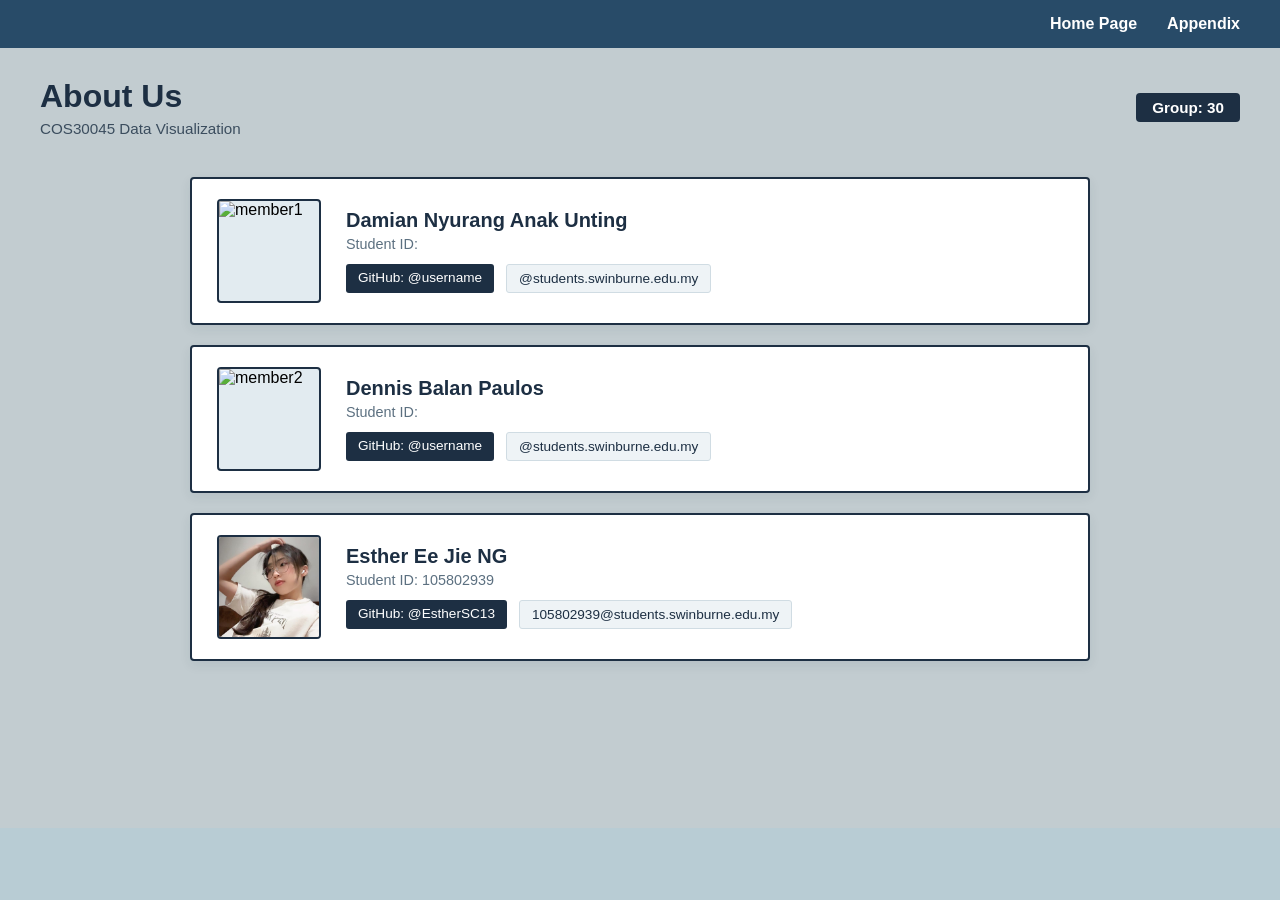
==== about.html @ c3a3574b "profile pic added" ====
<!DOCTYPE html>
<html lang="en">

<head>
    <meta charset="UTF-8">
    <meta name="viewport" content="width=device-width, initial-scale=1.0">
    <title>About</title>
    <link rel="stylesheet" href="css/styles.css">
</head>

<body>
    <div class="presentation-container">

        <div class="slide active" id="slide-chart">
            <div class="navbar">
                <a href="index.html">Home Page</a>
                <a href="appendix.html">Appendix</a>
            </div>

            <section class="about-section">
                <div class="about-header">
                    <div>
                        <h1>About Us</h1>
                        <p class="subtitle">COS30045 Data Visualization</p>
                    </div>
                    <span class="group-badge">Group: 30</span>
                </div>

                <div class="team-grid">
                    
                    <div class="member-card">
                        <img src="assets/member1.jpg" alt="member1" class="member-avatar">
                        <div class="member-info">
                            <h2 class="member-name">Damian Nyurang Anak Unting</h2>
                            <p class="member-id">Student ID:  </p>
                            <div class="member-links">
                                <a href="https://github.com/username" target="_blank" class="contact-pill github">
                                    GitHub: @username
                                </a>
                                <a href="mailto:@students.swinburne.edu.my" class="contact-pill email">
                                    @students.swinburne.edu.my
                                </a>
                            </div>
                        </div>
                    </div>

                    <div class="member-card">
                        <img src="assets/member2.jpg" alt="member2" class="member-avatar">
                        <div class="member-info">
                            <h2 class="member-name">Dennis Balan Paulos</h2>
                            <p class="member-id">Student ID:   </p>
                            <div class="member-links">
                                <a href="https://github.com/username" target="_blank" class="contact-pill github">
                                    GitHub: @username
                                </a>
                                <a href="mailto:@students.swinburne.edu.my" class="contact-pill email">
                                    @students.swinburne.edu.my
                                </a>
                            </div>
                        </div>
                    </div>

                    <div class="member-card">
                        <img src="assets/member3.jpeg" alt="member3" class="member-avatar">
                        <div class="member-info">
                            <h2 class="member-name">Esther Ee Jie NG</h2>
                            <p class="member-id">Student ID: 105802939</p>
                            <div class="member-links">
                                <a href="https://github.com/EstherSC13" target="_blank" class="contact-pill github">
                                    GitHub: @EstherSC13
                                </a>
                                <a href="mailto:105802939@students.swinburne.edu.my" class="contact-pill email">
                                    105802939@students.swinburne.edu.my
                                </a>
                            </div>
                        </div>
                    </div>

                </div>
            </section>
        </div>
    </div>
</body>
</html>
---- css/styles.css ----
/* --- GLOBAL STYLES & FULL SCREEN --- */
body {
    margin: 0;
    padding: 0;
    font-family: 'Segoe UI', Tahoma, Geneva, Verdana, sans-serif;
    background-color: #e2ebf0;
    /* This pattern is now the background for the whole screen */
    background-image: radial-gradient(#b0c4cd 1.5px, transparent 1.5px);
    background-size: 20px 20px;
    height: 100vh;
    width: 100vw;
    overflow: hidden;
    /* Prevents scrollbars */
}

/* Container takes up the whole screen */
.presentation-container {
    width: 100%;
    height: 100%;
    position: relative;
}

/* --- SLIDE LOGIC (Hiding/Showing) --- */
.slide {
    display: none;
    /* Hides all slides */
    width: 100%;
    height: 100%;
    box-sizing: border-box;
}

.slide.active {
    display: flex;
    /* Shows the active slide */
    flex-direction: column;
}

/* --- NAVIGATION BAR --- */
.navbar {
    background-color: #284b68;
    color: white;
    padding: 15px 40px;
    display: flex;
    justify-content: flex-end;
    gap: 30px;
    font-size: 16px;
    font-weight: 600;
}

.navbar a {
    color: white;
    text-decoration: none;
}

.navbar a:hover {
    text-decoration: underline;
}

/* --- SLIDE 1: TITLE PAGE --- */
#slide-1,
.slide:nth-child(1) {
    background-color: #b8ccd4;
}

.title-content {
    padding: 0 10vw;
    /* Uses viewport width so it scales on big screens */
    flex-grow: 1;
    display: flex;
    flex-direction: column;
    justify-content: center;
    position: relative;
    z-index: 2;
}

.title-content h1 {
    font-family: Georgia, 'Times New Roman', Times, serif;
    color: #3b5668;
    /* Font size scales with screen size */
    font-size: clamp(3rem, 6vw, 7rem);
    line-height: 1.1;
    margin: 0 0 40px 0;
    max-width: 70%;
}

/* The beige blob (Placeholder for map) */
.map-shape {
    position: absolute;
    right: 5vw;
    top: 50%;
    transform: translateY(-50%);
    /* Scales with screen */
    width: 45vw;
    height: 45vw;
    background-color: #eaddcc;
    border-radius: 40% 60% 70% 30% / 40% 50% 60% 50%;
    z-index: -1;
    opacity: 0.8;
}

/* --- SLIDE 2: BACKGROUND PAGE --- */
.slide:nth-child(2) {
    background-color: #a4b8c0;
}

.split-content {
    display: flex;
    padding: 5vw;
    gap: 5vw;
    flex-grow: 1;
    align-items: center;
    justify-content: center;
}

.image-side {
    flex: 1;
    max-width: 50%;
}

.image-side img {
    width: 100%;
    height: 60vh;
    object-fit: cover;
    /* Ensures image doesn't stretch weirdly on big screens */
    border-radius: 8px;
    box-shadow: 0 10px 20px rgba(0, 0, 0, 0.3);
    filter: grayscale(100%);
}

.text-side {
    flex: 1;
    display: flex;
    flex-direction: column;
    justify-content: center;
}

.text-side h2 {
    font-family: Georgia, 'Times New Roman', Times, serif;
    color: #3b5668;
    font-size: clamp(2rem, 4vw, 4rem);
    margin-top: 0;
    margin-bottom: 20px;
}

.text-side p {
    color: #3b5668;
    line-height: 1.6;
    font-size: clamp(1rem, 1.5vw, 1.5rem);
    margin-bottom: 40px;
}

/* --- BUTTONS --- */
.btn {
    background-color: #cfc1b1;
    color: white;
    border: none;
    padding: 15px 40px;
    font-size: 1.2rem;
    font-weight: bold;
    border-radius: 30px;
    cursor: pointer;
    width: fit-content;
    transition: background-color 0.2s, transform 0.1s;
    box-shadow: 0 4px 10px rgba(0, 0, 0, 0.1);
}

.btn:hover {
    background-color: #b5a796;
}

.btn:active {
    transform: scale(0.95);
}
#slide-chart {
    background-color: #b8ccd4;
}

.chart-page-content {
    flex-grow: 1;
    display: flex;
    flex-direction: column;
    padding: 2.5vh 6vw 4vh 6vw;
    box-sizing: border-box;
    overflow: hidden;
}

.chart-header {
    display: flex;
    justify-content: space-between;
    align-items: flex-end;
    margin-bottom: 20px;
    flex-wrap: wrap;
    gap: 15px;
}

.chart-header h2 {
    color: #3b5668;
    font-size: clamp(1.8rem, 3vw, 2.8rem);
    margin: 0 0 6px 0;
}

.chart-header .subtitle {
    color: #3b5668;
    margin: 0;
    font-size: clamp(0.95rem, 1.2vw, 1.15rem);
    opacity: 0.9;
}

.metric-controls {
    display: flex;
    gap: 10px;
}

.metric-btn {
    padding: 10px 20px;
    font-size: 0.95rem;
    background-color: #cfc1b1;
    color: #3b5668;
    border: none;
    border-radius: 30px;
    cursor: pointer;
    font-weight: bold;
    transition: background-color 0.2s;
}

.metric-btn:hover {
    background-color: #b5a796;
}

.metric-btn.active {
    background-color: #284b68;
    color: #ffffff;
}

.chart-card {
    flex-grow: 1;
    width: 100%;
    background-color: rgba(255, 255, 255, 0.88);
    border-radius: 12px;
    box-shadow: 0 10px 25px rgba(40, 75, 104, 0.15);
    padding: 20px;
    box-sizing: border-box;
    position: relative;
}

.axis text {
    fill: #3b5668;
    font-size: 13px;
}

.axis path,
.axis line {
    stroke: #8fa6b3;
}

.grid line {
    stroke: #dce5ea;
    stroke-dasharray: 3, 3;
}

.grid path {
    stroke-width: 0;
}

.tooltip {
    position: absolute;
    pointer-events: none;
    background-color: #284b68;
    color: #ffffff;
    padding: 10px 14px;
    border-radius: 8px;
    font-size: 13px;
    line-height: 1.5;
    box-shadow: 0 6px 15px #00000000;
    opacity: 0;
    transition: opacity 0.15s ease;
    z-index: 100;
}
body:has(#slide-chart) {
    height: auto;
    min-height: 100vh;
    overflow-y: auto;
    overflow-x: hidden;
}

body:has(#slide-chart) .presentation-container,
body:has(#slide-chart) .slide {
    height: auto;
    min-height: 100vh;
}

#bar-chart-container {
    height: 460px;
    flex-grow: 0;
}

.table-card {
    margin-top: 24px;
    overflow-x: auto;
    flex-grow: 0;
}

.table-title {
    color: #3b5668;
    font-size: 1.3rem;
    margin: 0 0 15px 0;
}

.data-table {
    width: 100%;
    border-collapse: collapse;
    font-size: 14px;
    color: #3b5668;
    text-align: left;
}

.data-table th {
    background-color: #284b68;
    color: #ffffff;
    padding: 12px 16px;
    font-weight: 600;
}

.data-table th:first-child {
    border-top-left-radius: 6px;
}

.data-table th:last-child {
    border-top-right-radius: 6px;
}

.data-table td {
    padding: 11px 16px;
    border-bottom: 1px solid #dce5ea;
}

.data-table tbody tr:nth-child(even) {
    background-color: rgba(184, 204, 212, 0.25);
}

.data-table tbody tr:hover {
    background-color: #C0CBCD;
}

.data-table th.num,
.data-table td.num {
    text-align: right;
    font-variant-numeric: tabular-nums;
}

.data-table td.active-col {
    font-weight: bold;
    color: #284b68;
}
.floating-next-btn {
    position: fixed;
    right: 35px;
    bottom: 30px;
    z-index: 999;
    text-decoration: none;
    display: inline-flex;
    align-items: center;
    gap: 8px;
    background-color: #b5a796; 
    color: #ffffff;
    box-shadow: 0 6px 18px #00000000;
    transition: transform 0.2s ease, background-color 0.2s ease;
}

.floating-next-btn:hover {
    background-color: #a99580;
    transform: translateY(-2px);
}

.about-section {
    padding: 30px 40px;
    background-color: #c2ccd0;
    min-height: 80vh;
}

.about-header {
    display: flex;
    justify-content: space-between;
    align-items: center;
    margin-bottom: 25px;
    padding-bottom: 15px;
}

.about-header h1 {
    margin: 0;
    font-size: 2rem;
    color: #1d2f43;
}

.about-header .subtitle {
    margin: 5px 0 0;
    color: #3b4d5e;
    font-size: 0.95rem;
}

.group-badge {
    background-color: #1d2f43;
    color: #ffffff;
    padding: 6px 16px;
    border-radius: 4px;
    font-weight: 600;
    font-size: 0.95rem;
}

.team-grid {
    display: flex;
    flex-direction: column;
    gap: 20px;
    max-width: 900px;
    margin: 0 auto;
}

.member-card {
    background-color: #ffffff;
    border-radius: 4px; 
    border: 2px solid #1d2f43; 
    padding: 20px 25px;
    box-shadow: 0 4px 12px rgba(29, 47, 67, 0.08);
    display: flex;
    align-items: center;
    gap: 25px;
    transition: transform 0.2s ease;
}

.member-card:hover {
    transform: translateY(-2px);
}

.member-avatar {
    width: 100px;
    height: 100px;
    border-radius: 4px;
    object-fit: cover;
    border: 2px solid #1d2f43;
    flex-shrink: 0;
    background-color: #e2ebf0;
}

.member-info {
    flex-grow: 1;
}

.member-name {
    margin: 0 0 4px;
    font-size: 1.25rem;
    color: #1d2f43;
}

.member-id {
    margin: 0 0 12px;
    font-size: 0.9rem;
    color: #5c7080;
    font-weight: 500;
}

.member-links {
    display: flex;
    gap: 12px;
    flex-wrap: wrap;
}

.contact-pill {
    padding: 6px 12px;
    border-radius: 3px;
    text-decoration: none;
    font-size: 0.85rem;
    font-weight: 500;
    transition: background-color 0.2s ease;
}

.contact-pill.github {
    background-color: #1d2f43;
    color: #ffffff;
}

.contact-pill.github:hover {
    background-color: #2f4b6a;
}

.contact-pill.email {
    background-color: #eef3f6;
    color: #1d2f43;
    border: 1px solid #d0dce3;
}

.contact-pill.email:hover {
    background-color: #dce6ec;
}
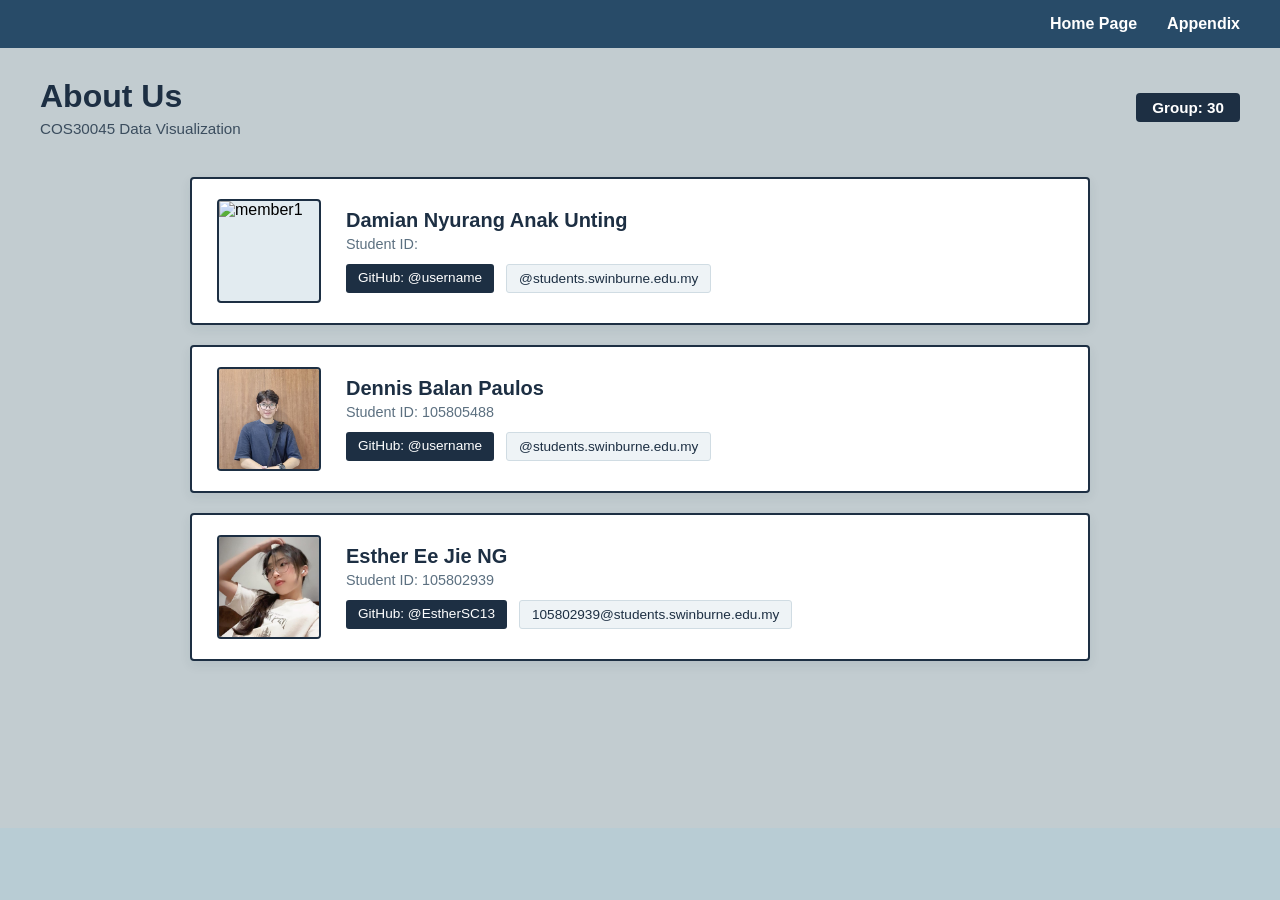
==== commit ff0531f2: "rename files and change about.html" ====
--- a/about.html
+++ b/about.html
@@ -27,12 +27,12 @@
                 </div>
 
                 <div class="team-grid">
-                    
+
                     <div class="member-card">
                         <img src="assets/member1.jpg" alt="member1" class="member-avatar">
                         <div class="member-info">
                             <h2 class="member-name">Damian Nyurang Anak Unting</h2>
-                            <p class="member-id">Student ID:  </p>
+                            <p class="member-id">Student ID: </p>
                             <div class="member-links">
                                 <a href="https://github.com/username" target="_blank" class="contact-pill github">
                                     GitHub: @username
@@ -45,10 +45,10 @@
                     </div>
 
                     <div class="member-card">
-                        <img src="assets/member2.jpg" alt="member2" class="member-avatar">
+                        <img src="assets/member2.jpeg" alt="member2" class="member-avatar">
                         <div class="member-info">
                             <h2 class="member-name">Dennis Balan Paulos</h2>
-                            <p class="member-id">Student ID:   </p>
+                            <p class="member-id">Student ID: 105805488</p>
                             <div class="member-links">
                                 <a href="https://github.com/username" target="_blank" class="contact-pill github">
                                     GitHub: @username
@@ -81,4 +81,5 @@
         </div>
     </div>
 </body>
+
 </html>
--- a/css/styles.css
+++ b/css/styles.css
@@ -276,6 +276,156 @@
     transition: opacity 0.15s ease;
     z-index: 100;
 }
+
+.q5-chart-page {
+    overflow: visible;
+}
+
+.q5-chart-page .chart-header {
+    align-items: center;
+}
+
+.q5-chart-page .chart-controls {
+    display: flex;
+    align-items: flex-end;
+    justify-content: flex-end;
+    flex-wrap: wrap;
+    gap: 18px;
+}
+
+.q5-chart-page .year-control {
+    display: flex;
+    flex-direction: column;
+    gap: 6px;
+    color: #3b5668;
+    font-size: 0.9rem;
+    font-weight: 600;
+}
+
+.q5-chart-page .year-control select {
+    min-width: 130px;
+    padding: 10px 14px;
+    border: 1px solid #8fa6b3;
+    border-radius: 8px;
+    background: #fff;
+    color: #284b68;
+    font: inherit;
+}
+
+.q5-chart-page .metric-controls {
+    flex-wrap: wrap;
+}
+
+.q5-chart-page .metric-btn[aria-pressed="true"] {
+    background-color: #284b68;
+    color: #ffffff;
+    box-shadow: inset 0 0 0 2px rgba(255, 255, 255, 0.45);
+}
+
+.q5-chart-page .metric-btn:focus-visible {
+    outline: 3px solid #284b68;
+    outline-offset: 3px;
+}
+
+#butterfly-chart-container {
+    height: min(590px, 68vh);
+    min-height: 390px;
+    padding: 16px;
+    display: flex;
+    align-items: center;
+    justify-content: center;
+}
+
+#butterfly-chart-container svg {
+    width: 100%;
+    height: 100%;
+    overflow: visible;
+}
+
+.butterfly-axis text {
+    fill: #3b5668;
+    font-size: 12px;
+}
+
+.butterfly-axis path {
+    stroke: #8fa6b3;
+}
+
+.butterfly-axis .tick line {
+    stroke: #dce5ea;
+    stroke-dasharray: 3, 3;
+}
+
+.butterfly-y-axis .tick line {
+    display: none;
+}
+
+.butterfly-zero-line {
+    stroke: #284b68;
+    stroke-width: 2;
+}
+
+.butterfly-axis-label {
+    fill: #3b5668;
+    font-size: 13px;
+    font-weight: 600;
+}
+
+.butterfly-legend {
+    display: flex;
+    justify-content: center;
+    gap: 28px;
+    margin: 0 auto 12px;
+    color: #3b5668;
+    font-size: 0.95rem;
+    font-weight: 600;
+}
+
+.legend-item {
+    display: inline-flex;
+    align-items: center;
+    gap: 8px;
+}
+
+.legend-swatch {
+    width: 14px;
+    height: 14px;
+    border-radius: 3px;
+}
+
+.legend-male {
+    background: #3977a8;
+}
+
+.legend-female {
+    background: #d65b78;
+}
+
+.chart-error {
+    color: #9b263c;
+    font-weight: 600;
+}
+
+@media (max-width: 700px) {
+    .q5-chart-page .chart-header {
+        align-items: flex-start;
+    }
+
+    .q5-chart-page .chart-controls {
+        justify-content: flex-start;
+    }
+
+    #butterfly-chart-container {
+        height: 470px;
+        min-height: 360px;
+        padding: 8px;
+    }
+
+    .butterfly-axis text {
+        font-size: 10px;
+    }
+}
+
 body:has(#slide-chart) {
     height: auto;
     min-height: 100vh;
@@ -351,6 +501,35 @@
 .data-table td.active-col {
     font-weight: bold;
     color: #284b68;
+}
+
+#heatmap-container {
+    height: 540px;
+    flex-grow: 0;
+    display: flex;
+    align-items: center;
+    justify-content: center;
+}
+
+#heatmap-container svg {
+    width: 100%;
+    height: 100%;
+}
+
+#heatmap-container rect {
+    stroke: #ffffff;
+    stroke-width: 1;
+    transition: opacity 0.15s ease;
+}
+
+#heatmap-container rect:hover {
+    opacity: 0.75;
+}
+
+.axis-label {
+    fill: #3b5668;
+    font-size: 13px;
+    font-weight: 600;
 }
 .floating-next-btn {
     position: fixed;
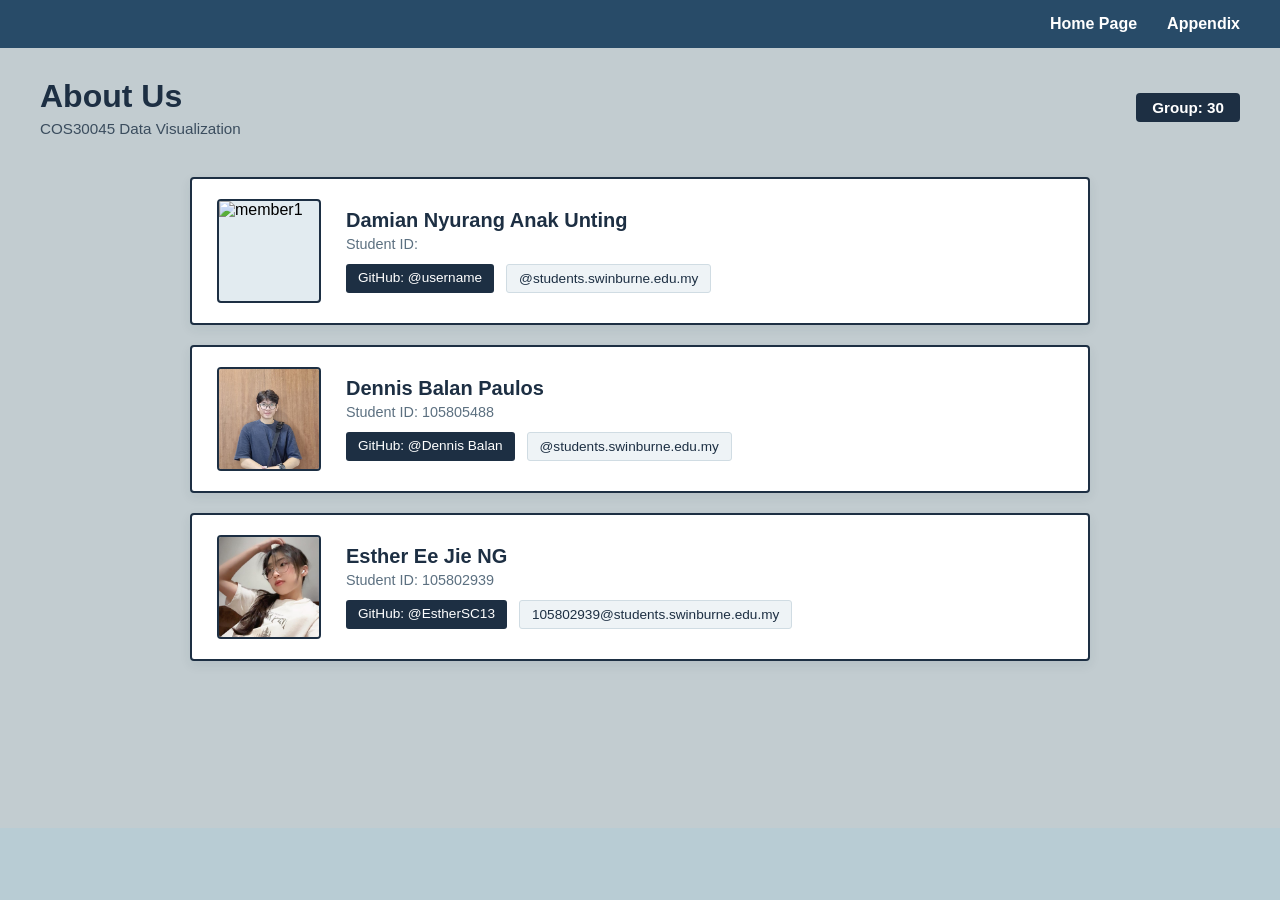
==== commit d168198c: "update Q5" ====
--- a/about.html
+++ b/about.html
@@ -50,10 +50,10 @@
                             <h2 class="member-name">Dennis Balan Paulos</h2>
                             <p class="member-id">Student ID: 105805488</p>
                             <div class="member-links">
-                                <a href="https://github.com/username" target="_blank" class="contact-pill github">
-                                    GitHub: @username
+                                <a href="https://github.com/Dennis Balan" target="_blank" class="contact-pill github">
+                                    GitHub: @Dennis Balan
                                 </a>
-                                <a href="mailto:@students.swinburne.edu.my" class="contact-pill email">
+                                <a href="mailto:105805488@students.swinburne.edu.my" class="contact-pill email">
                                     @students.swinburne.edu.my
                                 </a>
                             </div>
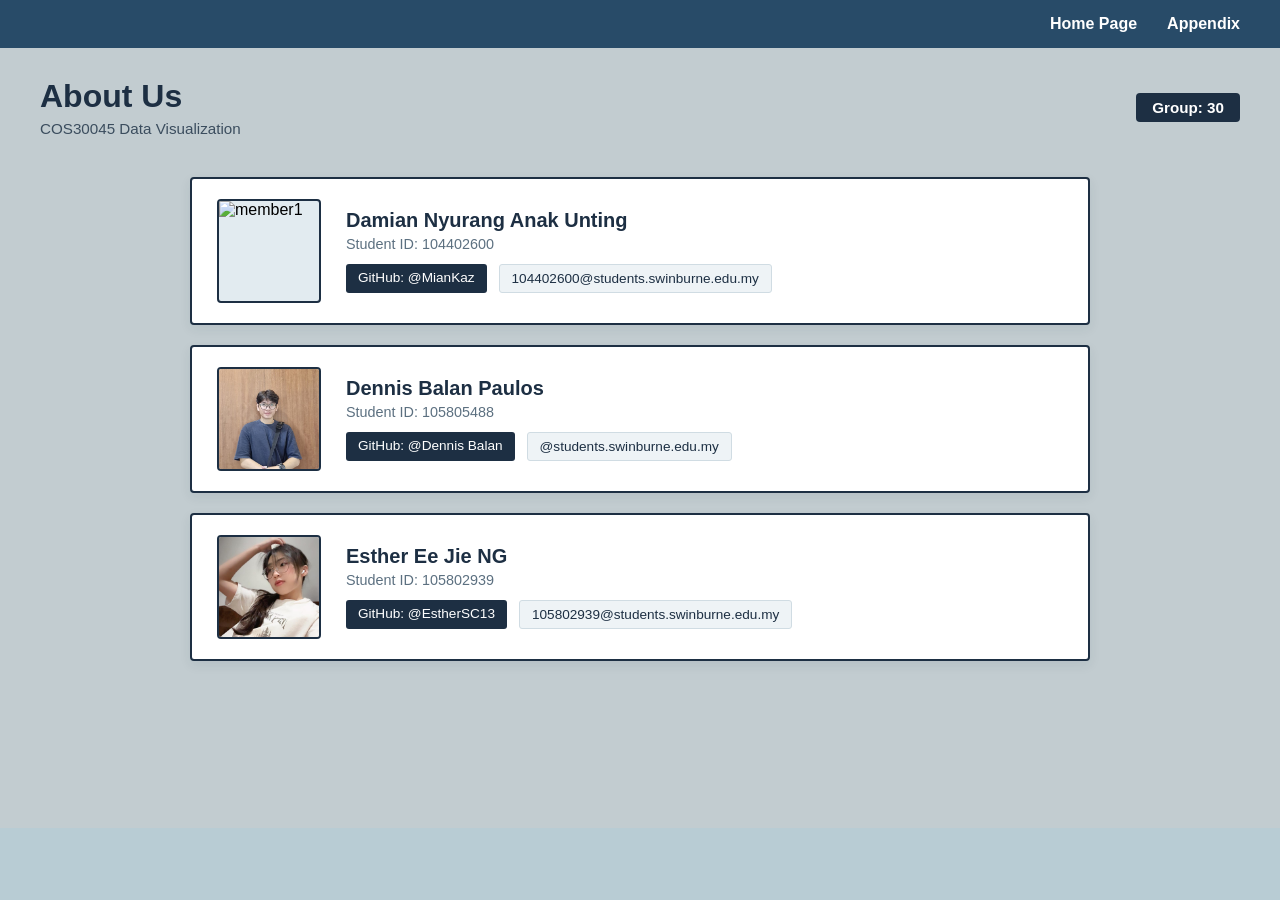
==== commit 901e2951: "Added jpeg profile and edited about page" ====
--- a/about.html
+++ b/about.html
@@ -32,13 +32,13 @@
                         <img src="assets/member1.jpg" alt="member1" class="member-avatar">
                         <div class="member-info">
                             <h2 class="member-name">Damian Nyurang Anak Unting</h2>
-                            <p class="member-id">Student ID: </p>
+                            <p class="member-id">Student ID: 104402600 </p>
                             <div class="member-links">
-                                <a href="https://github.com/username" target="_blank" class="contact-pill github">
-                                    GitHub: @username
+                                <a href="https://github.com/MianKaz" target="_blank" class="contact-pill github">
+                                    GitHub: @MianKaz
                                 </a>
-                                <a href="mailto:@students.swinburne.edu.my" class="contact-pill email">
-                                    @students.swinburne.edu.my
+                                <a href="mailto:104402600@students.swinburne.edu.my" class="contact-pill email">
+                                    104402600@students.swinburne.edu.my
                                 </a>
                             </div>
                         </div>
--- a/css/styles.css
+++ b/css/styles.css
@@ -531,6 +531,7 @@
     font-size: 13px;
     font-weight: 600;
 }
+
 .floating-next-btn {
     position: fixed;
     right: 35px;
@@ -549,6 +550,7 @@
 .floating-next-btn:hover {
     background-color: #a99580;
     transform: translateY(-2px);
+
 }
 
 .about-section {
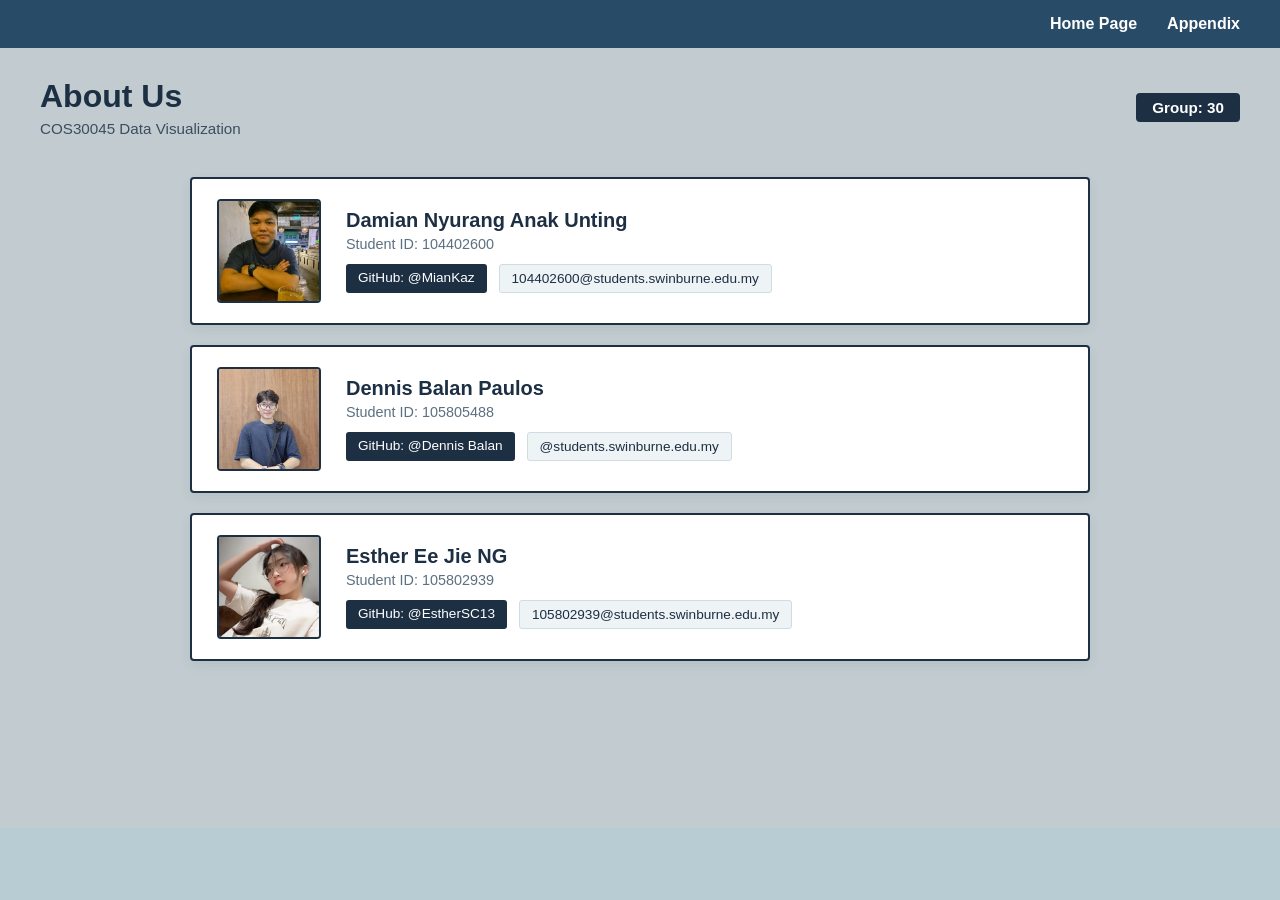
==== commit 405bfe07: "-" ====
--- a/about.html
+++ b/about.html
@@ -29,7 +29,7 @@
                 <div class="team-grid">
 
                     <div class="member-card">
-                        <img src="assets/member1.jpg" alt="member1" class="member-avatar">
+                        <img src="assets/member1.jpeg" alt="member1" class="member-avatar">
                         <div class="member-info">
                             <h2 class="member-name">Damian Nyurang Anak Unting</h2>
                             <p class="member-id">Student ID: 104402600 </p>
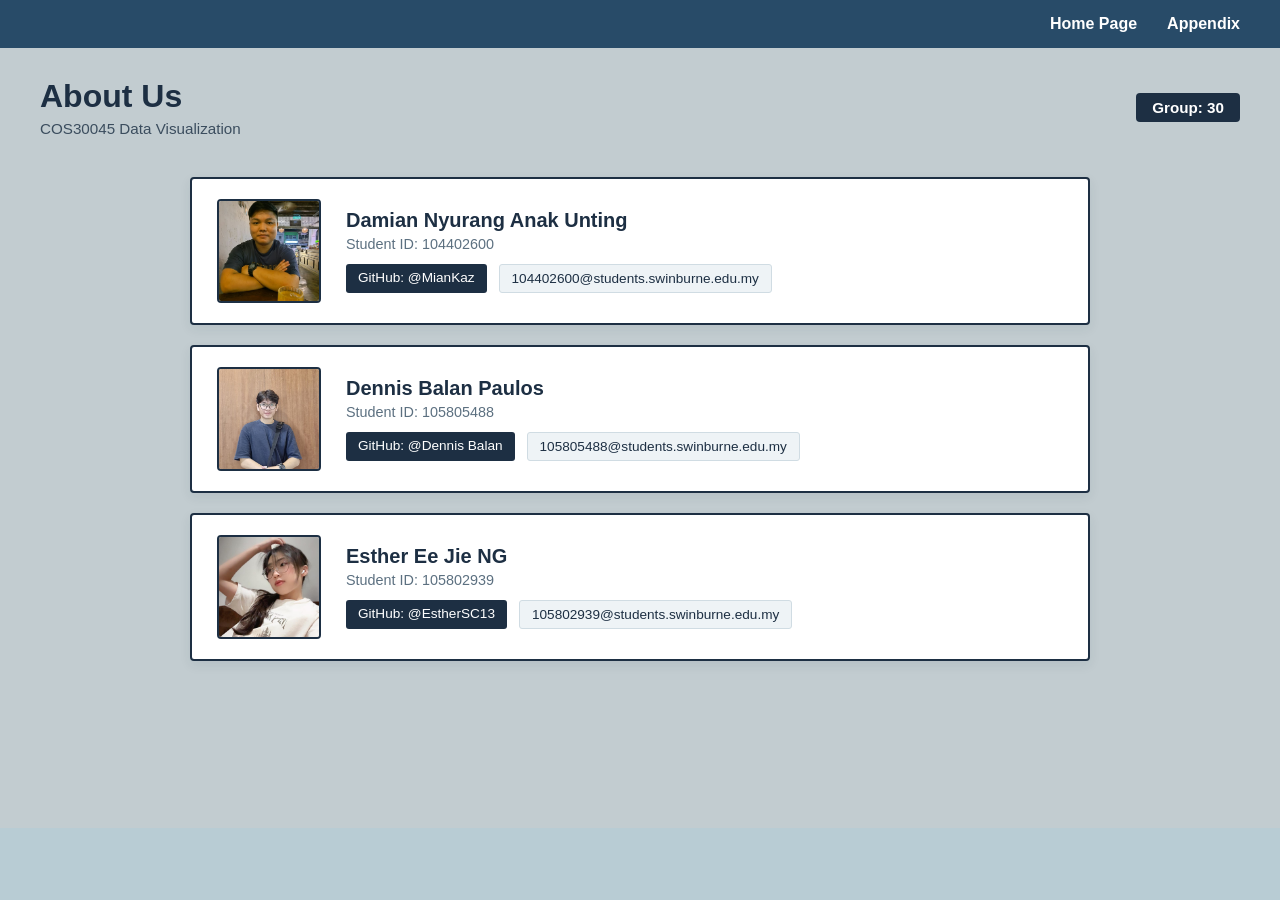
==== commit 49afb04f: "edited some left out codes" ====
--- a/about.html
+++ b/about.html
@@ -54,7 +54,7 @@
                                     GitHub: @Dennis Balan
                                 </a>
                                 <a href="mailto:105805488@students.swinburne.edu.my" class="contact-pill email">
-                                    @students.swinburne.edu.my
+                                    105805488@students.swinburne.edu.my
                                 </a>
                             </div>
                         </div>
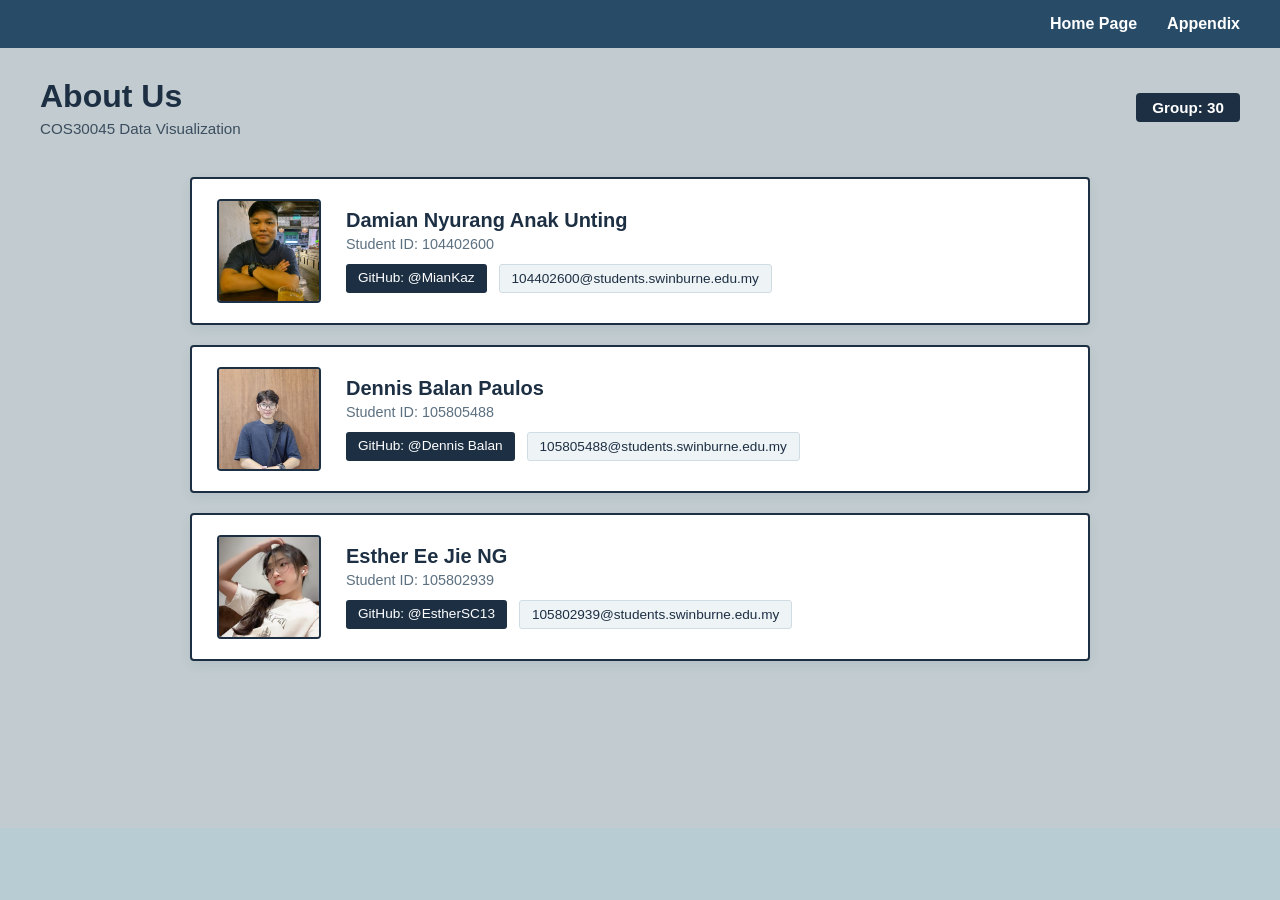
==== commit dde9073d: "update q5 and q4" ====
--- a/about.html
+++ b/about.html
@@ -6,6 +6,7 @@
     <meta name="viewport" content="width=device-width, initial-scale=1.0">
     <title>About</title>
     <link rel="stylesheet" href="css/styles.css">
+    <script src="js/page-transition.js" defer></script>
 </head>
 
 <body>
--- a/css/styles.css
+++ b/css/styles.css
@@ -206,6 +206,54 @@
     opacity: 0.9;
 }
 
+.chart-insights {
+    display: grid;
+    grid-template-columns: repeat(3, minmax(0, 1fr));
+    gap: 12px;
+    margin: 0 0 14px;
+}
+
+.insight-card {
+    display: flex;
+    min-width: 0;
+    flex-direction: column;
+    gap: 3px;
+    padding: 11px 15px;
+    border-top: 3px solid #1689be;
+    border-radius: 9px;
+    background: rgba(255, 255, 255, 0.84);
+    box-shadow: 0 4px 12px rgba(40, 75, 104, 0.1);
+}
+
+.insight-card:nth-child(2) {
+    border-top-color: #b39b81;
+}
+
+.insight-card:nth-child(3) {
+    border-top-color: #0b3b8b;
+}
+
+.insight-label,
+.insight-note {
+    color: #526a78;
+    font-size: 0.78rem;
+}
+
+.insight-label {
+    font-weight: 600;
+    text-transform: uppercase;
+    letter-spacing: 0.04em;
+}
+
+.insight-card strong {
+    overflow: hidden;
+    color: #284b68;
+    font-size: clamp(1.05rem, 1.8vw, 1.45rem);
+    line-height: 1.2;
+    text-overflow: ellipsis;
+    white-space: nowrap;
+}
+
 .metric-controls {
     display: flex;
     gap: 10px;
@@ -230,6 +278,17 @@
 .metric-btn.active {
     background-color: #284b68;
     color: #ffffff;
+}
+
+.clear-selection-btn {
+    background-color: #eaddcc;
+}
+
+.selection-status {
+    min-height: 1.2em;
+    margin: 0 0 10px;
+    color: #526a78;
+    font-size: 0.82rem;
 }
 
 .chart-card {
@@ -277,6 +336,102 @@
     z-index: 100;
 }
 
+.line-path {
+    fill: none;
+    stroke: #0b3b8b;
+    stroke-width: 3;
+    stroke-linecap: round;
+    stroke-linejoin: round;
+}
+
+.line-point {
+    fill: #0b3b8b;
+    stroke: #ffffff;
+    stroke-width: 2;
+    cursor: help;
+    transition: r 140ms ease, fill 140ms ease;
+}
+
+.line-point.is-active,
+.line-point:focus-visible {
+    fill: #1689be;
+    stroke: #ffffff;
+    stroke-width: 3;
+}
+
+.line-point.is-peak:not(.is-active) {
+    fill: #b39b81;
+}
+
+.chart-focus-line {
+    stroke: #789db0;
+    stroke-dasharray: 4 5;
+    stroke-width: 1.5;
+    pointer-events: none;
+    transition: opacity 120ms ease;
+}
+
+.pie-slice {
+    cursor: pointer;
+    transition: opacity 160ms ease;
+}
+
+.pie-slice:focus-visible {
+    stroke: #e29a50;
+    stroke-width: 4;
+}
+
+.legend-item {
+    cursor: pointer;
+    transition: opacity 160ms ease;
+}
+
+.legend-item:focus-visible .legend-label {
+    text-decoration: underline;
+}
+
+.legend-item.is-muted {
+    opacity: 0.45;
+}
+
+.legend-item.is-active .legend-label {
+    font-weight: 700;
+}
+
+.average-line {
+    stroke: #b39b81;
+    stroke-dasharray: 6 5;
+    stroke-width: 1.5;
+}
+
+.average-label {
+    fill: #806d59;
+    font-size: 11px;
+    font-weight: 600;
+}
+
+.donut-center {
+    pointer-events: none;
+    text-anchor: middle;
+}
+
+.donut-title {
+    fill: #526a78;
+    font-size: 12px;
+    font-weight: 600;
+}
+
+.donut-value {
+    fill: #284b68;
+    font-size: 18px;
+    font-weight: 700;
+}
+
+.donut-caption {
+    fill: #526a78;
+    font-size: 10px;
+}
+
 .q5-chart-page {
     overflow: visible;
 }
@@ -296,20 +451,149 @@
 .q5-chart-page .year-control {
     display: flex;
     flex-direction: column;
-    gap: 6px;
+    gap: 4px;
     color: #3b5668;
     font-size: 0.9rem;
     font-weight: 600;
-}
-
-.q5-chart-page .year-control select {
-    min-width: 130px;
-    padding: 10px 14px;
-    border: 1px solid #8fa6b3;
-    border-radius: 8px;
-    background: #fff;
+    width: clamp(310px, 36vw, 430px);
+}
+
+.q5-chart-page .year-control-heading {
+    display: flex;
+    align-items: baseline;
+    justify-content: space-between;
+    gap: 12px;
+}
+
+.q5-chart-page .year-control-heading output {
     color: #284b68;
-    font: inherit;
+    font-size: 0.95rem;
+    font-weight: 700;
+    font-variant-numeric: tabular-nums;
+}
+
+.q5-chart-page .year-slider-wrap {
+    position: relative;
+    height: 54px;
+}
+
+.q5-chart-page #year-slider {
+    position: relative;
+    z-index: 2;
+    width: calc(100% - 18px);
+    height: 28px;
+    margin: 0 9px;
+    -webkit-appearance: none;
+    appearance: none;
+    background: transparent;
+    cursor: pointer;
+}
+
+.q5-chart-page #year-slider::-webkit-slider-runnable-track {
+    height: 4px;
+    border-radius: 4px;
+    background: #a9bac2;
+}
+
+.q5-chart-page #year-slider::-moz-range-track {
+    height: 4px;
+    border-radius: 4px;
+    background: #a9bac2;
+}
+
+.q5-chart-page #year-slider::-webkit-slider-thumb {
+    -webkit-appearance: none;
+    width: 17px;
+    height: 17px;
+    margin-top: -6.5px;
+    border: 3px solid #ffffff;
+    border-radius: 50%;
+    background: #284b68;
+    box-shadow: 0 2px 6px rgba(40, 75, 104, 0.32);
+}
+
+.q5-chart-page #year-slider::-moz-range-thumb {
+    width: 11px;
+    height: 11px;
+    border: 3px solid #ffffff;
+    border-radius: 50%;
+    background: #284b68;
+    box-shadow: 0 2px 6px rgba(40, 75, 104, 0.32);
+}
+
+.q5-chart-page #year-slider:focus-visible {
+    outline: none;
+}
+
+.q5-chart-page #year-slider:focus-visible::-webkit-slider-thumb {
+    outline: 3px solid #1689be;
+    outline-offset: 3px;
+}
+
+.q5-chart-page #year-slider:focus-visible::-moz-range-thumb {
+    outline: 3px solid #1689be;
+    outline-offset: 3px;
+}
+
+.q5-chart-page .year-slider-stops {
+    position: absolute;
+    z-index: 3;
+    top: 10px;
+    right: 18px;
+    left: 18px;
+    display: flex;
+    justify-content: space-between;
+    pointer-events: none;
+}
+
+.q5-chart-page .year-slider-stop {
+    position: relative;
+    display: flex;
+    width: 0;
+    justify-content: center;
+}
+
+.q5-chart-page .year-slider-dot {
+    width: 7px;
+    height: 7px;
+    border: 1px solid #718a97;
+    border-radius: 50%;
+    background: #ffffff;
+    box-sizing: border-box;
+}
+
+.q5-chart-page .year-slider-stop.all-stop .year-slider-dot {
+    width: 15px;
+    height: 15px;
+    margin-top: -4px;
+    border: 2px solid #ffffff;
+    background: #284b68;
+    box-shadow: 0 1px 5px rgba(40, 75, 104, 0.3);
+}
+
+.q5-chart-page .year-slider-stop.is-selected:not(.all-stop) .year-slider-dot {
+    width: 12px;
+    height: 12px;
+    margin-top: -2px;
+    border: 2px solid #ffffff;
+    background: #1689be;
+    box-shadow: 0 1px 5px rgba(40, 75, 104, 0.3);
+}
+
+.q5-chart-page .year-slider-label {
+    position: absolute;
+    top: 14px;
+    left: 50%;
+    color: #526a78;
+    font-size: 0.62rem;
+    font-weight: 600;
+    transform: translateX(-50%);
+    white-space: nowrap;
+}
+
+.q5-chart-page .year-slider-stop.is-selected .year-slider-label {
+    color: #284b68;
+    font-weight: 700;
 }
 
 .q5-chart-page .metric-controls {
@@ -407,12 +691,37 @@
 }
 
 @media (max-width: 700px) {
+    .chart-insights {
+        gap: 7px;
+    }
+
+    .insight-card {
+        padding: 9px;
+    }
+
+    .insight-label,
+    .insight-note {
+        font-size: 0.68rem;
+    }
+
+    .chart-header {
+        margin-bottom: 12px;
+    }
+
+    .chart-header .metric-controls {
+        flex-wrap: wrap;
+    }
+
     .q5-chart-page .chart-header {
         align-items: flex-start;
     }
 
     .q5-chart-page .chart-controls {
         justify-content: flex-start;
+    }
+
+    .q5-chart-page .year-control {
+        width: min(100%, 430px);
     }
 
     #butterfly-chart-container {
@@ -514,6 +823,63 @@
 #heatmap-container svg {
     width: 100%;
     height: 100%;
+}
+
+.heatmap-title {
+    fill: #3b5668;
+    font-size: 18px;
+    font-weight: 700;
+}
+
+.q4-chart-page {
+    overflow: visible;
+}
+
+.q4-page-navigation {
+    display: flex;
+    justify-content: space-between;
+    padding: 0 6vw 130px;
+}
+
+.heatmap-insights {
+    display: grid;
+    grid-template-columns: repeat(2, minmax(0, 1fr));
+    gap: 16px;
+    margin-top: 20px;
+}
+
+.heatmap-insight-card {
+    min-width: 0;
+    padding: 20px 24px;
+    border-top: 4px solid #1689be;
+    border-radius: 12px;
+    background: rgba(255, 255, 255, 0.88);
+    box-shadow: 0 6px 18px rgba(40, 75, 104, 0.12);
+    color: #3b5668;
+    line-height: 1.6;
+}
+
+.heatmap-insight-card:nth-child(2) {
+    border-top-color: #b39b81;
+}
+
+.heatmap-insight-card h3 {
+    margin: 0 0 10px;
+    color: #284b68;
+    font-size: 1.25rem;
+}
+
+.heatmap-insight-card p,
+.heatmap-insight-card ul {
+    margin: 0;
+}
+
+.heatmap-insight-card ul {
+    padding-left: 20px;
+}
+
+.heatmap-insight-card li + li {
+    margin-top: 10px;
 }
 
 #heatmap-container rect {
@@ -547,10 +913,39 @@
     transition: transform 0.2s ease, background-color 0.2s ease;
 }
 
+.floating-next-btn.previous {
+    right: auto;
+    left: 35px;
+}
+
 .floating-next-btn:hover {
     background-color: #a99580;
     transform: translateY(-2px);
 
+}
+
+@media (max-width: 700px) {
+    .heatmap-insights {
+        grid-template-columns: minmax(0, 1fr);
+        gap: 12px;
+    }
+
+    .heatmap-insight-card {
+        padding: 16px;
+    }
+
+    .floating-next-btn {
+        padding: 10px 18px;
+        font-size: 0.95rem;
+    }
+
+    .floating-next-btn.previous {
+        left: 12px;
+    }
+
+    .floating-next-btn:not(.previous) {
+        right: 12px;
+    }
 }
 
 .about-section {
@@ -671,4 +1066,305 @@
 
 .contact-pill.email:hover {
     background-color: #dce6ec;
+}
+
+body.landing-page {
+    width: 100%;
+    height: 100vh;
+    overflow: hidden;
+    background:
+        radial-gradient(circle at 82% 30%, rgba(255, 255, 255, 0.45), transparent 28rem),
+        radial-gradient(#a5bbc4 1px, transparent 1px),
+        linear-gradient(135deg, #e8eff2 0%, #cbdbe1 55%, #b8ccd4 100%);
+    background-size: auto, 22px 22px, auto;
+}
+
+.landing-page .presentation-container {
+    overflow: hidden;
+    isolation: isolate;
+}
+
+.landing-page .slide {
+    position: absolute;
+    inset: 0;
+    overflow: auto;
+}
+
+.landing-page .slide.active {
+    display: flex;
+}
+
+.landing-page .slide:nth-child(1) {
+    background: linear-gradient(135deg, rgba(232, 239, 242, 0.7), rgba(184, 204, 212, 0.82));
+}
+
+.landing-page .slide:nth-child(2) {
+    background: linear-gradient(135deg, #dce7eb, #b8ccd4);
+}
+
+.landing-page .navbar {
+    position: relative;
+    z-index: 4;
+    gap: clamp(8px, 1.5vw, 24px);
+    padding: 16px clamp(20px, 5vw, 72px);
+    background: rgba(40, 75, 104, 0.94);
+    box-shadow: 0 8px 24px rgba(32, 58, 76, 0.12);
+}
+
+.landing-page .navbar a {
+    padding: 8px 12px;
+    border-radius: 999px;
+    transition: background-color 180ms ease, color 180ms ease;
+}
+
+.landing-page .navbar a:hover {
+    background: rgba(255, 255, 255, 0.14);
+    text-decoration: none;
+}
+
+.landing-page .title-content {
+    padding: 0 clamp(32px, 10vw, 160px);
+}
+
+.landing-page .title-content h1 {
+    max-width: 72%;
+    font-size: clamp(3.2rem, 7vw, 7rem);
+    line-height: 1.02;
+    letter-spacing: -0.045em;
+    text-wrap: balance;
+}
+
+.landing-page .map-shape {
+    right: 7vw;
+    width: min(45vw, 680px);
+    height: min(45vw, 680px);
+    background:
+        radial-gradient(circle at 35% 30%, rgba(255, 255, 255, 0.72), transparent 48%),
+        linear-gradient(145deg, #eaddcc, #d8c6b0);
+    border: 1px solid rgba(255, 255, 255, 0.55);
+    box-shadow: 0 30px 80px rgba(54, 76, 91, 0.14);
+    opacity: 0.88;
+}
+
+.landing-page .map-shape::before,
+.landing-page .map-shape::after {
+    position: absolute;
+    inset: 12%;
+    border: 1px solid rgba(92, 113, 123, 0.2);
+    border-radius: inherit;
+    content: "";
+}
+
+.landing-page .map-shape::before {
+    transform: rotate(24deg) scale(0.94);
+}
+
+.landing-page .map-shape::after {
+    transform: rotate(-18deg) scale(0.82);
+}
+
+.landing-page .btn {
+    padding: 15px 32px;
+    background: #284b68;
+    color: #ffffff;
+    box-shadow: 0 10px 24px rgba(40, 75, 104, 0.22);
+    transition: background-color 180ms ease, box-shadow 180ms ease, transform 180ms ease;
+}
+
+.landing-page .btn:hover {
+    background: #1d3d58;
+    box-shadow: 0 14px 28px rgba(40, 75, 104, 0.28);
+    transform: translateY(-2px);
+}
+
+.landing-page .split-content {
+    width: min(1440px, 100%);
+    margin: 0 auto;
+    padding: clamp(28px, 5vw, 72px);
+    gap: clamp(28px, 5vw, 72px);
+}
+
+.landing-page .image-side {
+    max-width: 48%;
+}
+
+.landing-page .image-side img {
+    height: min(64vh, 680px);
+    min-height: 360px;
+    border: 8px solid rgba(255, 255, 255, 0.56);
+    border-radius: 22px;
+    box-shadow: 0 24px 60px rgba(40, 75, 104, 0.2);
+    filter: saturate(0.82);
+}
+
+.landing-page .text-side {
+    max-width: 600px;
+    padding: clamp(28px, 4vw, 56px);
+    border: 1px solid rgba(255, 255, 255, 0.72);
+    border-radius: 22px;
+    background: rgba(255, 255, 255, 0.72);
+    box-shadow: 0 24px 60px rgba(40, 75, 104, 0.12);
+    backdrop-filter: blur(12px);
+}
+
+.landing-page .text-side h2 {
+    font-size: clamp(2.2rem, 4vw, 3.8rem);
+    letter-spacing: -0.035em;
+}
+
+.landing-page .text-side p {
+    margin-bottom: 28px;
+    line-height: 1.75;
+}
+
+.landing-page .slide-enter-from-right {
+    animation: landing-enter-from-right 500ms cubic-bezier(0.22, 1, 0.36, 1) both;
+}
+
+.landing-page .slide-exit-to-left {
+    animation: landing-exit-to-left 500ms cubic-bezier(0.55, 0, 0.8, 0.45) both;
+}
+
+@keyframes landing-enter-from-right {
+    from {
+        opacity: 0.65;
+        transform: translateX(100%);
+    }
+
+    to {
+        opacity: 1;
+        transform: translateX(0);
+    }
+}
+
+@keyframes landing-exit-to-left {
+    to {
+        opacity: 0.65;
+        transform: translateX(-100%);
+    }
+}
+
+@keyframes page-enter-from-right {
+    from {
+        opacity: 0.72;
+        transform: translateX(6vw);
+    }
+
+    to {
+        opacity: 1;
+        transform: translateX(0);
+    }
+}
+
+@keyframes page-enter-from-left {
+    from {
+        opacity: 0.72;
+        transform: translateX(-6vw);
+    }
+
+    to {
+        opacity: 1;
+        transform: translateX(0);
+    }
+}
+
+@keyframes page-exit-to-left {
+    to {
+        opacity: 0.72;
+        transform: translateX(-6vw);
+    }
+}
+
+@keyframes page-exit-to-right {
+    to {
+        opacity: 0.72;
+        transform: translateX(6vw);
+    }
+}
+
+html.page-enter-from-right body {
+    animation: page-enter-from-right 420ms cubic-bezier(0.22, 1, 0.36, 1) both;
+}
+
+html.page-enter-from-left body {
+    animation: page-enter-from-left 420ms cubic-bezier(0.22, 1, 0.36, 1) both;
+}
+
+html.page-exit-to-left body {
+    animation: page-exit-to-left 360ms cubic-bezier(0.55, 0, 0.8, 0.45) both;
+}
+
+html.page-exit-to-right body {
+    animation: page-exit-to-right 360ms cubic-bezier(0.55, 0, 0.8, 0.45) both;
+}
+
+@media (max-width: 760px) {
+    body.landing-page {
+        height: 100dvh;
+    }
+
+    .landing-page .navbar {
+        justify-content: center;
+        gap: 4px;
+        padding: 12px 10px;
+        font-size: 0.88rem;
+    }
+
+    .landing-page .navbar a {
+        padding: 8px;
+    }
+
+    .landing-page .title-content {
+        padding: 0 8vw;
+    }
+
+    .landing-page .title-content h1 {
+        max-width: 100%;
+        font-size: clamp(3rem, 12vw, 5.4rem);
+    }
+
+    .landing-page .map-shape {
+        top: 68%;
+        right: -12vw;
+        width: min(82vw, 440px);
+        height: min(82vw, 440px);
+        opacity: 0.55;
+    }
+
+    .landing-page .split-content {
+        flex-direction: column;
+        align-items: stretch;
+        justify-content: flex-start;
+        gap: 20px;
+        padding: 24px 7vw 40px;
+    }
+
+    .landing-page .image-side {
+        max-width: 100%;
+    }
+
+    .landing-page .image-side img {
+        height: 30vh;
+        min-height: 220px;
+        border-width: 5px;
+        border-radius: 16px;
+    }
+
+    .landing-page .text-side {
+        max-width: none;
+        padding: 24px;
+        border-radius: 16px;
+    }
+}
+
+@media (prefers-reduced-motion: reduce) {
+    .landing-page .slide-enter-from-right,
+    .landing-page .slide-exit-to-left {
+        animation-duration: 1ms;
+    }
+
+    .landing-page .btn,
+    .landing-page .navbar a {
+        transition-duration: 1ms;
+    }
 }
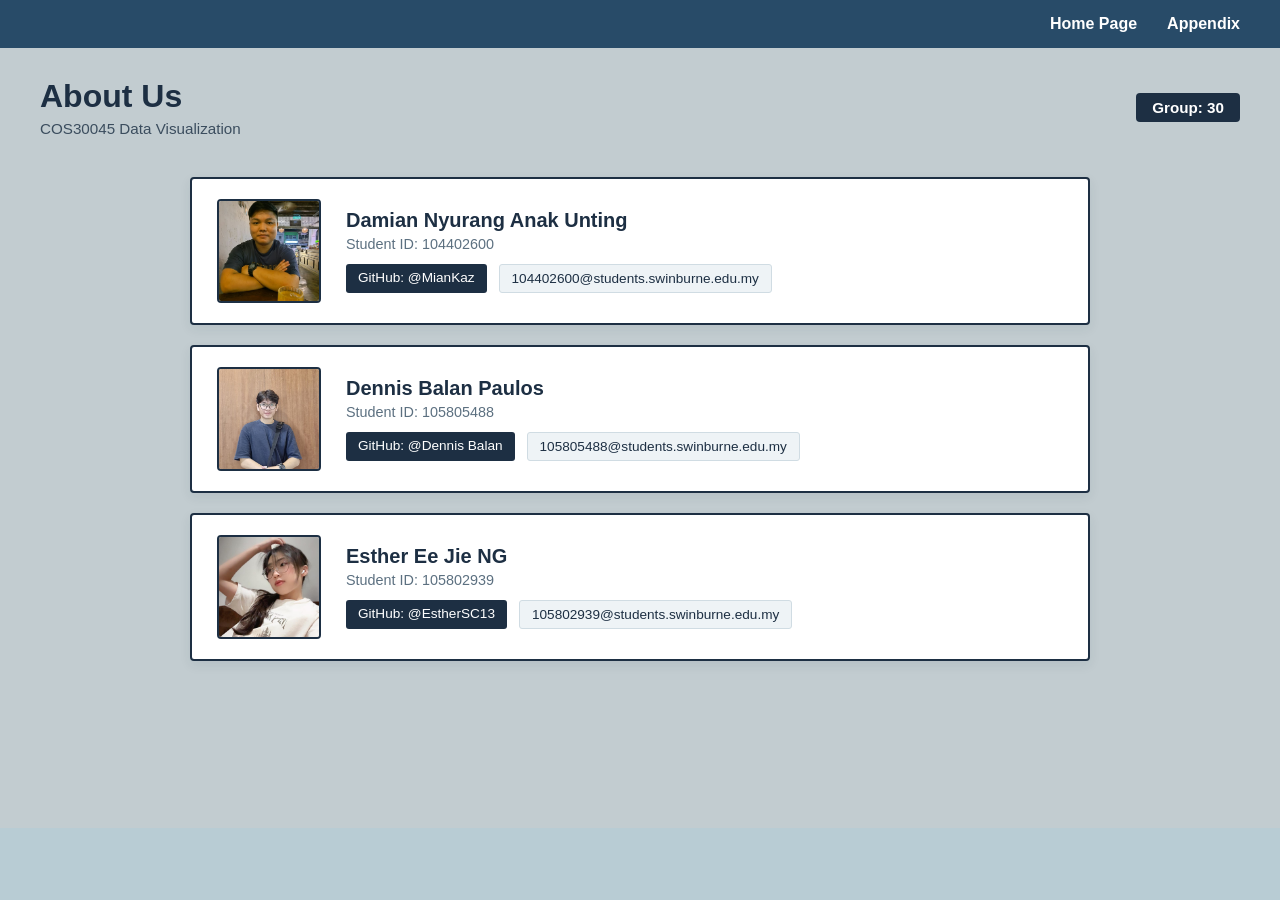
==== commit 4d143390: "update username" ====
--- a/about.html
+++ b/about.html
@@ -51,7 +51,7 @@
                             <h2 class="member-name">Dennis Balan Paulos</h2>
                             <p class="member-id">Student ID: 105805488</p>
                             <div class="member-links">
-                                <a href="https://github.com/Dennis Balan" target="_blank" class="contact-pill github">
+                                <a href="https://github.com/dennisb-098" target="_blank" class="contact-pill github">
                                     GitHub: @Dennis Balan
                                 </a>
                                 <a href="mailto:105805488@students.swinburne.edu.my" class="contact-pill email">
--- a/css/styles.css
+++ b/css/styles.css
@@ -816,13 +816,21 @@
     height: 540px;
     flex-grow: 0;
     display: flex;
-    align-items: center;
-    justify-content: center;
+    flex-direction: column;
+    align-items: stretch;
+    justify-content: flex-start;
 }
 
 #heatmap-container svg {
     width: 100%;
-    height: 100%;
+    flex: 1 1 0;
+    min-height: 0;
+}
+
+#heatmap-container .q4-back-button {
+    align-self: flex-end;
+    flex: none;
+    margin-top: 8px;
 }
 
 .heatmap-title {
@@ -833,6 +841,13 @@
 
 .q4-chart-page {
     overflow: visible;
+}
+
+.chart-source {
+    margin: 6px 0 0;
+    color: #666666;
+    font-size: 11px;
+    line-height: 1.4;
 }
 
 .q4-page-navigation {
@@ -948,6 +963,26 @@
     }
 }
 
+.floating-prev-btn {
+    position: fixed;
+    left: 35px;
+    bottom: 30px;
+    z-index: 999;
+    text-decoration: none;
+    display: inline-flex;
+    align-items: center;
+    gap: 8px;
+    background-color: #b5a796;
+    color: #ffffff;
+    box-shadow: 0 6px 18px #00000000;
+    transition: transform 0.2s ease, background-color 0.2s ease;
+}
+
+.floating-prev-btn:hover {
+    background-color: #a99580;
+    transform: translateY(-2px);
+}
+
 .about-section {
     padding: 30px 40px;
     background-color: #c2ccd0;
@@ -1246,8 +1281,8 @@
 
 @keyframes page-enter-from-right {
     from {
-        opacity: 0.72;
-        transform: translateX(6vw);
+        opacity: 0.65;
+        transform: translateX(100%);
     }
 
     to {
@@ -1258,8 +1293,8 @@
 
 @keyframes page-enter-from-left {
     from {
-        opacity: 0.72;
-        transform: translateX(-6vw);
+        opacity: 0.65;
+        transform: translateX(-100%);
     }
 
     to {
@@ -1270,32 +1305,32 @@
 
 @keyframes page-exit-to-left {
     to {
-        opacity: 0.72;
-        transform: translateX(-6vw);
+        opacity: 0.65;
+        transform: translateX(-100%);
     }
 }
 
 @keyframes page-exit-to-right {
     to {
-        opacity: 0.72;
-        transform: translateX(6vw);
+        opacity: 0.65;
+        transform: translateX(100%);
     }
 }
 
 html.page-enter-from-right body {
-    animation: page-enter-from-right 420ms cubic-bezier(0.22, 1, 0.36, 1) both;
+    animation: page-enter-from-right 500ms cubic-bezier(0.22, 1, 0.36, 1) both;
 }
 
 html.page-enter-from-left body {
-    animation: page-enter-from-left 420ms cubic-bezier(0.22, 1, 0.36, 1) both;
+    animation: page-enter-from-left 500ms cubic-bezier(0.22, 1, 0.36, 1) both;
 }
 
 html.page-exit-to-left body {
-    animation: page-exit-to-left 360ms cubic-bezier(0.55, 0, 0.8, 0.45) both;
+    animation: page-exit-to-left 500ms cubic-bezier(0.55, 0, 0.8, 0.45) both;
 }
 
 html.page-exit-to-right body {
-    animation: page-exit-to-right 360ms cubic-bezier(0.55, 0, 0.8, 0.45) both;
+    animation: page-exit-to-right 500ms cubic-bezier(0.55, 0, 0.8, 0.45) both;
 }
 
 @media (max-width: 760px) {
@@ -1367,4 +1402,126 @@
     .landing-page .navbar a {
         transition-duration: 1ms;
     }
+}
+
+.q2-chart-page {
+    overflow: visible;
+}
+
+.q2-chart-page .chart-header {
+    flex-direction: column;
+    align-items: stretch;
+}
+
+.q2-chart-page .chart-controls {
+    display: grid;
+    grid-template-columns: minmax(260px, 1fr) minmax(340px, 1.4fr);
+    align-items: end;
+    gap: 20px;
+}
+
+.q2-road-user-control {
+    display: flex;
+    min-width: 260px;
+    flex-direction: column;
+    gap: 6px;
+    color: #3b5668;
+    font-size: 0.9rem;
+    font-weight: 600;
+}
+
+.q2-road-user-control select {
+    max-width: 340px;
+    min-height: 40px;
+    padding: 8px 34px 8px 12px;
+    border: 1px solid #9aadb7;
+    border-radius: 8px;
+    background: #ffffff;
+    color: #284b68;
+    font: inherit;
+}
+
+.q2-road-user-control select:focus-visible {
+    outline: 3px solid #1689be;
+    outline-offset: 2px;
+}
+
+#heatmap-container rect:focus-visible,
+.butterfly-bar:focus-visible {
+    outline: none;
+    stroke: #17364b;
+    stroke-width: 3px;
+}
+
+.metric-btn:focus-visible,
+.btn:focus-visible {
+    outline: 3px solid #284b68;
+    outline-offset: 3px;
+}
+
+#australia-map-container {
+    display: flex;
+    height: min(590px, 63vh);
+    min-height: 360px;
+    flex-grow: 1;
+    align-items: center;
+    justify-content: center;
+    padding: 12px;
+}
+
+#australia-map-container .q2-map-svg {
+    width: 100%;
+    height: 100%;
+}
+
+.q2-map-state {
+    cursor: help;
+    stroke: #ffffff;
+    stroke-width: 1.4px;
+    vector-effect: non-scaling-stroke;
+}
+
+.q2-map-state:focus-visible {
+    outline: none;
+    stroke: #17364b;
+    stroke-width: 3px;
+}
+
+.q2-map-legend text {
+    fill: #3b5668;
+    font-size: 13px;
+    font-weight: 600;
+}
+
+@media (max-width: 700px) {
+    .q2-chart-page .chart-header {
+        align-items: flex-start;
+    }
+
+    .q2-chart-page .chart-controls {
+        display: flex;
+        width: 100%;
+        justify-content: flex-start;
+        gap: 10px 18px;
+    }
+
+    .q2-road-user-control {
+        width: 100%;
+        min-width: 0;
+    }
+
+    .q2-road-user-control select {
+        width: 100%;
+        max-width: none;
+    }
+
+    .q2-chart-page .year-control {
+        width: 100%;
+    }
+
+    #australia-map-container {
+        height: 470px;
+        min-height: 340px;
+        padding: 6px;
+    }
 }
